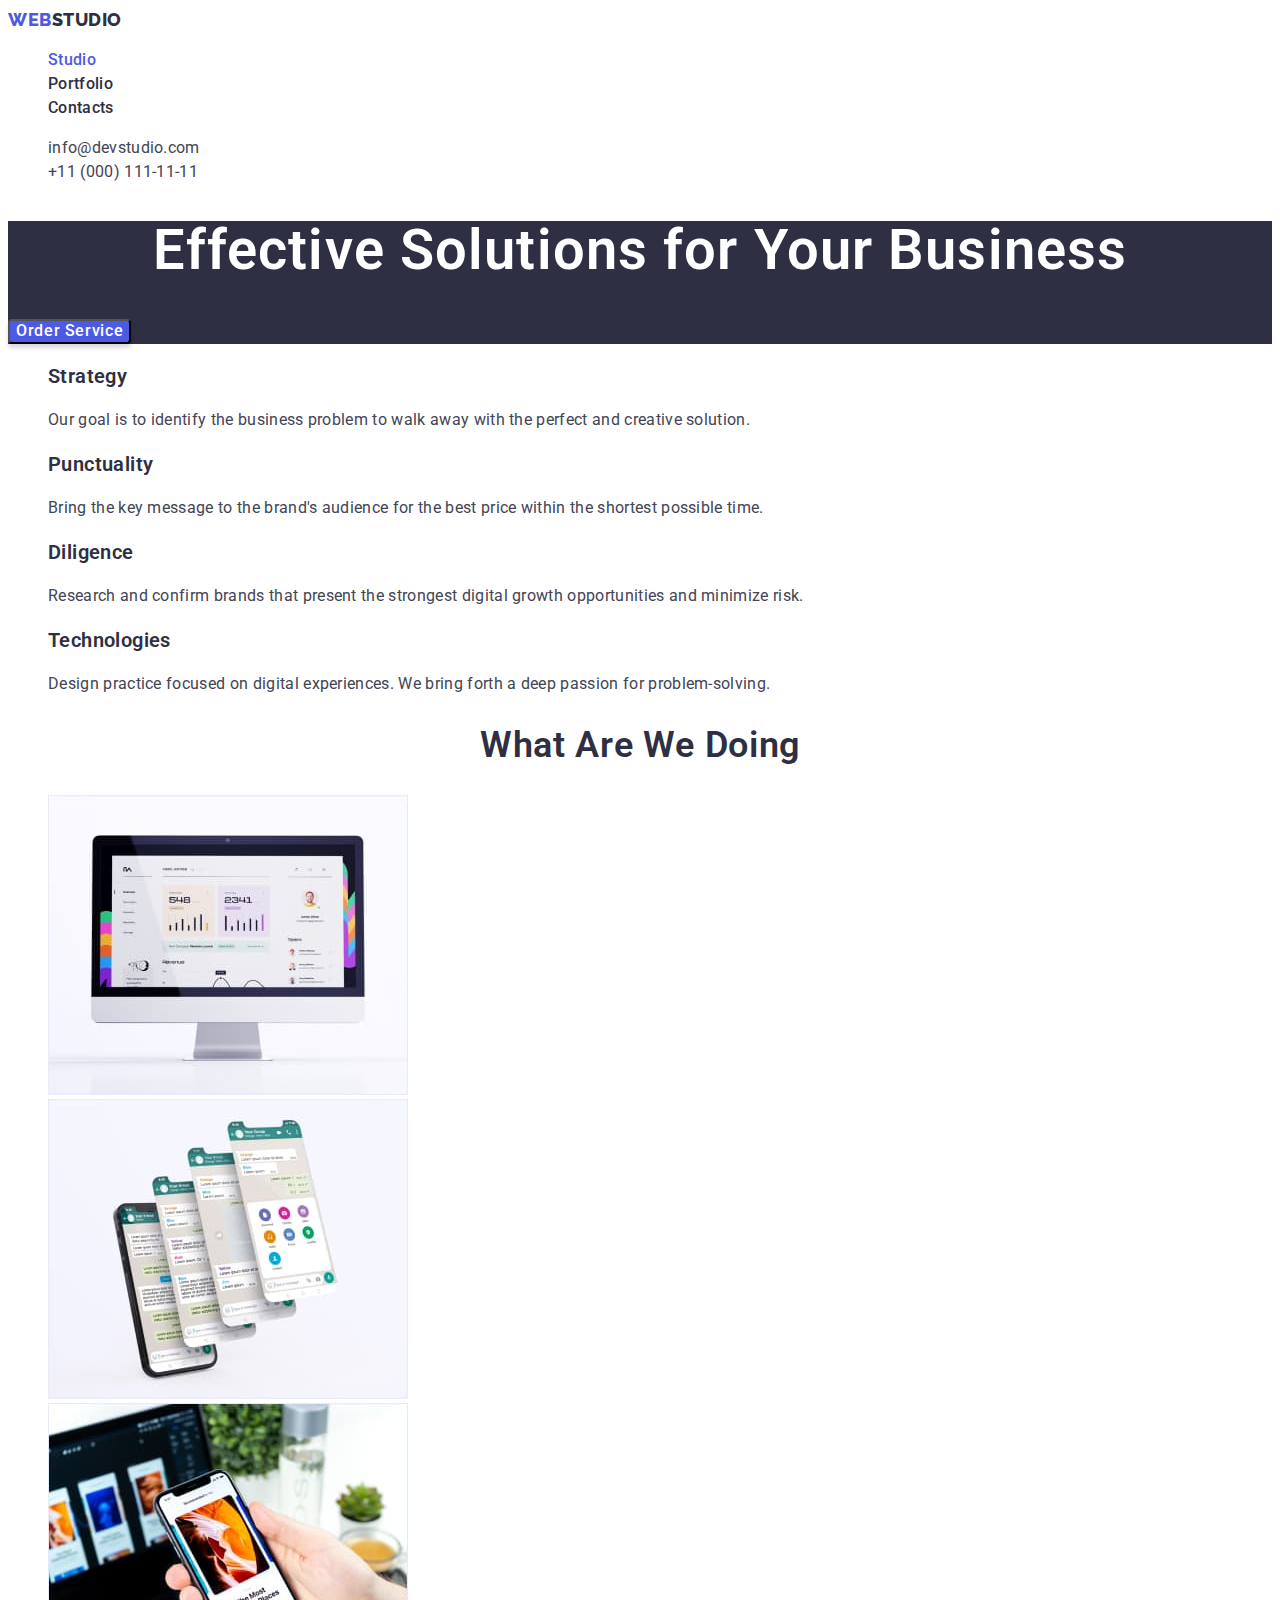
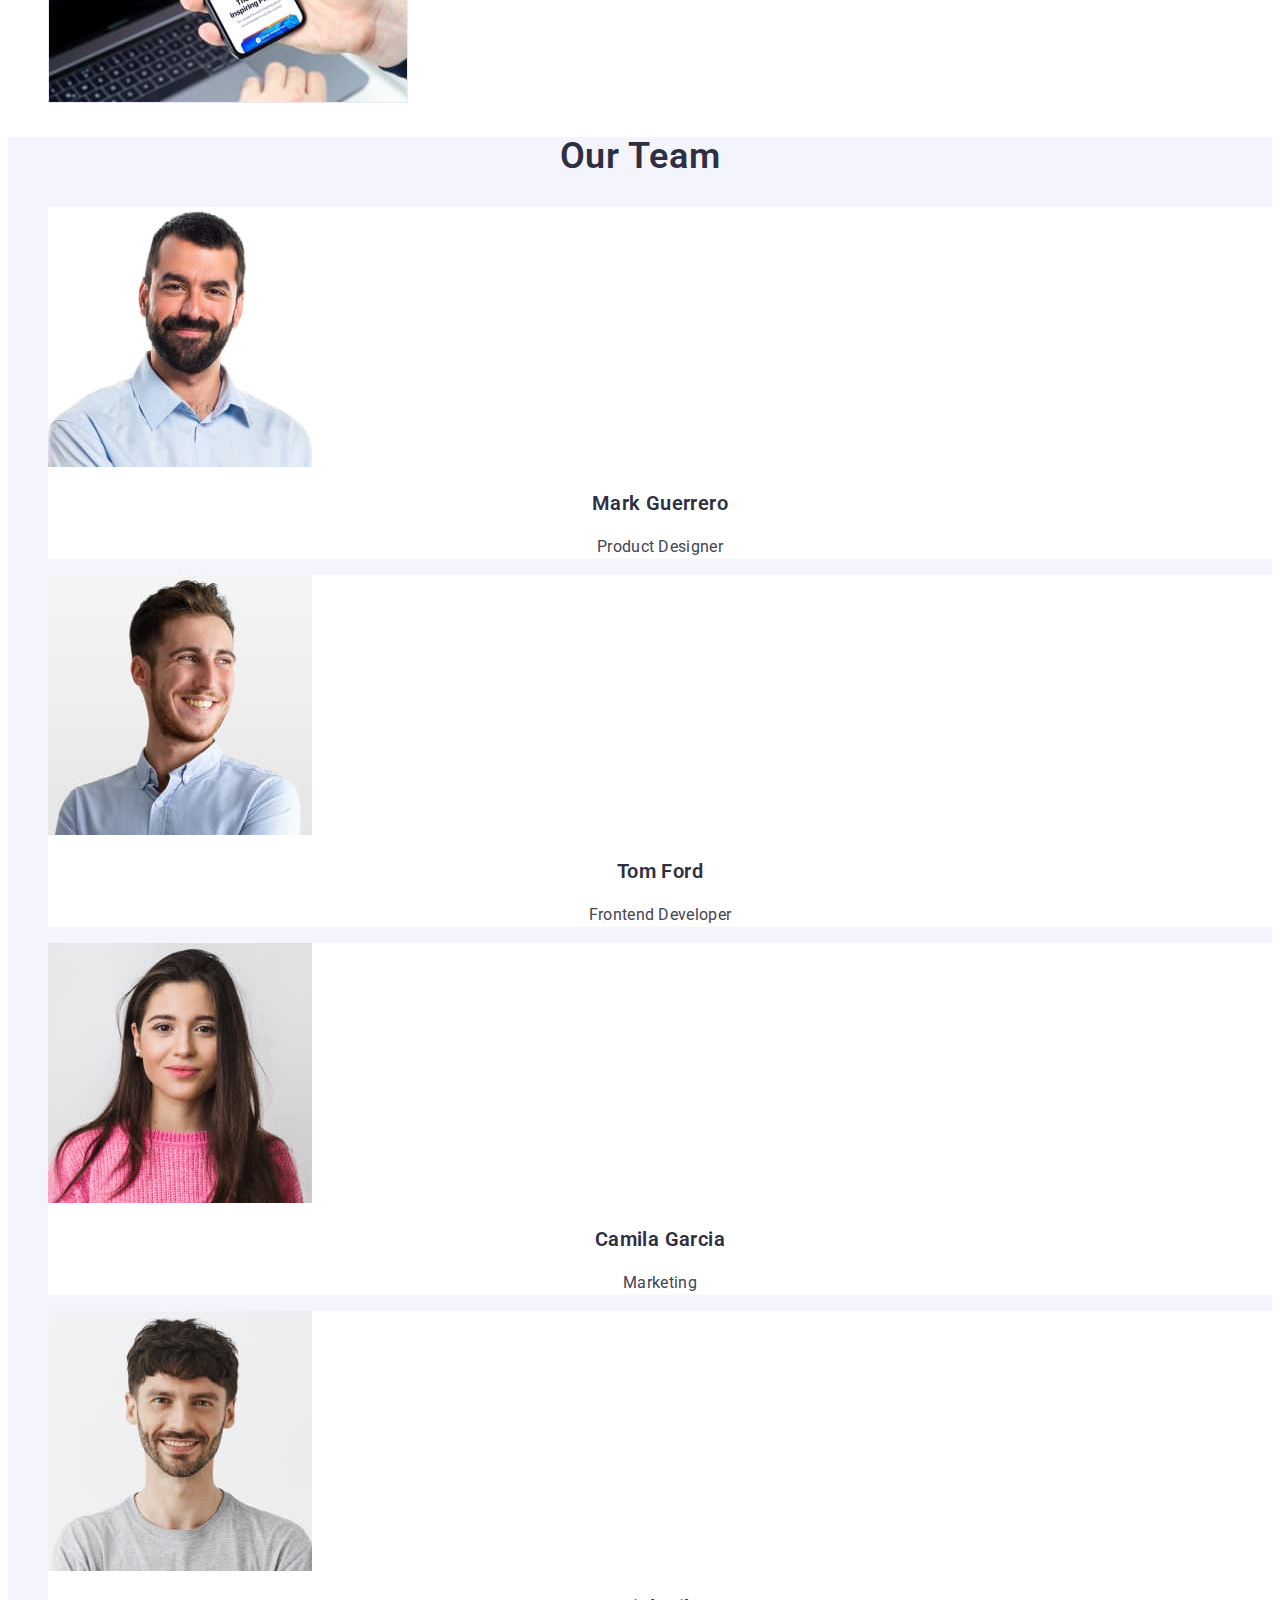
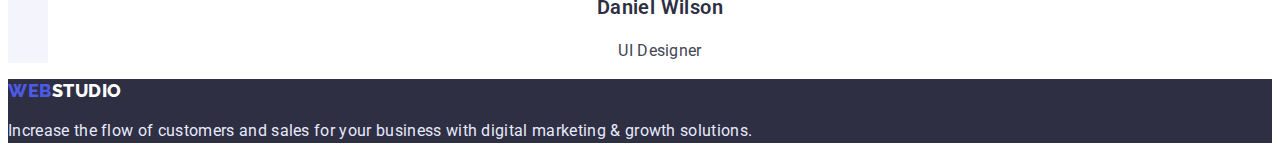
==== index.html @ de4f0e03 "Initial commit" ====
<!DOCTYPE html>
<html lang="en">
  <head>
    <meta charset="UTF-8" />
    <meta http-equiv="X-UA-Compatible" content="IE=edge" />
    <meta name="viewport" content="width=device-width, initial-scale=1.0" />
    <title>Web Studio</title>
    <link rel="preconnect" href="https://fonts.googleapis.com" />
    <link rel="preconnect" href="https://fonts.gstatic.com" crossorigin />
    <link
      href="https://fonts.googleapis.com/css2?family=Raleway:wght@800&family=Roboto:wght@400;500;700;900&display=swap"
      rel="stylesheet"
    />
    <link rel="stylesheet" href="./css/styles.css" />
  </head>

  <body>
    <!-- Header -->
    <header class="header">
      <nav class="header-navigation">
        <a class="header-logo link" href="./index.html"
          >web<span class="logo-studio">studio</span>
        </a>
        <ul class="header-list list">
          <li class="header-item">
            <a class="header-link link current" href="./index.html">Studio</a>
          </li>
          <li class="header-item">
            <a class="header-link link" href="./portfolio.html">Portfolio</a>
          </li>
          <li class="header-item">
            <a class="header-link link" href="">Contacts</a>
          </li>
        </ul>
      </nav>
      <address>
        <ul class="header-contacts-list list">
          <li class="header-contacts-item">
            <a
              class="header-contacts-link link"
              href="mailto:info@devstudio.com"
              >info@devstudio.com</a
            >
          </li>
          <li class="header-contacts-item">
            <a class="header-contacts-link link" href="tel:+11(000)111-11-11"
              >+11 (000) 111-11-11</a
            >
          </li>
        </ul>
      </address>
    </header>
    <!-- Main -->
    <main>
      <!-- Hero -->
      <section class="hero">
        <h1 class="hero-title">Effective Solutions for Your Business</h1>
        <button type="button" class="hero-btn">Order Service</button>
      </section>
      <!-- Section About -->
      <section class="about">
        <h2 class="about-title visually-hidden">About us</h2>
        <ul class="about-list list">
          <li class="about-item">
            <h3 class="about-item-title">Strategy</h3>
            <p class="about-text">
              Our goal is to identify the business problem to walk away with the
              perfect and creative solution.
            </p>
          </li>
          <li class="about-item">
            <h3 class="about-item-title">Punctuality</h3>
            <p class="about-text">
              Bring the key message to the brand's audience for the best price
              within the shortest possible time.
            </p>
          </li>
          <li class="about-item">
            <h3 class="about-item-title">Diligence</h3>
            <p class="about-text">
              Research and confirm brands that present the strongest digital
              growth opportunities and minimize risk.
            </p>
          </li>
          <li class="about-item">
            <h3 class="about-item-title">Technologies</h3>
            <p class="about-text">
              Design practice focused on digital experiences. We bring forth a
              deep passion for problem-solving.
            </p>
          </li>
        </ul>
      </section>
      <!-- Section Example -->
      <section class="example">
        <h2 class="example-title">What are we doing</h2>
        <ul class="example-list list">
          <li class="example-item">
            <img src="./images/rectangle71.jpg" alt="example" width="360" />
          </li>
          <li class="example-item">
            <img src="./images/rectangle72.jpg" alt="example" width="360" />
          </li>
          <li class="example-item">
            <img src="./images/rectangle73.jpg" alt="example" width="360" />
          </li>
        </ul>
      </section>
      <!-- Section Team -->
      <section class="team">
        <h2 class="team-title">Our Team</h2>
        <ul class="team-list list">
          <li class="team-item">
            <img src="./images/mark.jpg" alt="Mark Guerrero" width="264" />
            <h3 class="team-item-title">Mark Guerrero</h3>
            <p class="team-text">Product Designer</p>
          </li>
          <li class="team-item">
            <img src="./images/tom.jpg" alt="Tom Ford" width="264" />
            <h3 class="team-item-title">Tom Ford</h3>
            <p class="team-text">Frontend Developer</p>
          </li>
          <li class="team-item">
            <img src="./images/camila.jpg" alt="Camila Garcia" width="264" />
            <h3 class="team-item-title">Camila Garcia</h3>
            <p class="team-text">Marketing</p>
          </li>
          <li class="team-item">
            <img src="./images/daniel.jpg" alt="Daniel Wilson" width="264" />
            <h3 class="team-item-title">Daniel Wilson</h3>
            <p class="team-text">UI Designer</p>
          </li>
        </ul>
      </section>
    </main>
    <!-- Footer -->
    <footer class="footer">
      <a class="footer-logo link" href="./index.html">
        web<span class="footer-logo-studio">studio</span></a
      >
      <p class="footer-text">
        Increase the flow of customers and sales for your business with digital
        marketing & growth solutions.
      </p>
    </footer>
  </body>
</html>
---- css/styles.css ----
:root {
  --background-white-color: #ffffff;
  --body-text-color: #434455;
  --primary-color: #4d5ae5;
  --dark-color: #2e2f42;
  --accent-color: #e7e9fc;
  --light-background-color: #f4f4fd;
  --text-white-color: #ffffff;
  --button-avtive-color: #404bbf;
}

body {
  font-family: "Roboto", sans-serif;
  background-color: var(--background-white-color);
  color: var(--body-text-color);
}

.list {
  list-style: none;
}

.link {
  text-decoration: none;
}

.visually-hidden {
  position: absolute;
  width: 1px;
  height: 1px;
  margin: -1px;
  border: 0;
  padding: 0;
  white-space: nowrap;
  clip-path: inset(100%);
  clip: rect(0 0 0 0);
  overflow: hidden;
}

/*----- Header ----- */

.header {
}
.header-navigation {
}
.header-logo {
  font-family: "Raleway", sans-serif;
  font-weight: 800;
  font-size: 18px;
  line-height: 1.33;
  align-items: center;
  letter-spacing: 0.03em;
  text-transform: uppercase;
  color: var(--primary-color);
}
.logo-studio {
  color: var(--dark-color);
}
.header-list {
}
.header-item {
}
.header-link {
  font-weight: 500;
  font-size: 16px;
  line-height: 1.5;
  letter-spacing: 0.02em;
  color: var(--dark-color);
}
.header-link:hover,
.header-link:focus {
  color: var(--body-text-color);
}
.header-link.current {
  color: var(--primary-color);
}
.header-contacts-list {
}
.header-contacts-item {
}
.header-contacts-link {
  font-style: normal;
  font-size: 16px;
  line-height: 1.5;
  letter-spacing: 0.02em;
  color: var(--body-text-color);
}
.header-contacts-link:hover,
.header-contacts-link:focus {
  color: var(--primary-color);
}

/*-------------- Hero ------------- */
.hero {
  background-color: var(--dark-color);
}
.hero-title {
  font-weight: 600;
  font-size: 56px;
  line-height: 1.07;
  text-align: center;
  letter-spacing: 0.02em;
  color: var(--text-white-color);
}

.hero-btn {
  font-family: inherit;
  font-weight: 500;
  font-size: 16px;
  line-height: 1.18;
  letter-spacing: 0.04em;
  color: var(--text-white-color);
  background: var(--primary-color);
  box-shadow: 0px 4px 4px rgba(0, 0, 0, 0.15);
  border-radius: 4px;
  cursor: pointer;
}
.hero-btn:hover,
.hero-btn:focus {
  background: var(--primary-color);
}
.hero-btn:active {
  background: var(--button-avtive-color);
}
/*------------ Section About-----------*/
.about {
}
.about-title {
}
.about-list {
}
.about-item {
}
.about-item-title {
  font-weight: 600;
  font-size: 20px;
  line-height: 1.2;
  letter-spacing: 0.02em;
  color: var(--dark-color);
}
.about-text {
  font-size: 16px;
  line-height: 1.5;
  letter-spacing: 0.02em;
  color: var(--body-text-color);
}

/*----------- Section Example ---------*/
.example {
}
.example-title {
  font-weight: 600;
  font-size: 36px;
  line-height: 1.11;
  text-align: center;
  letter-spacing: 0.02em;
  text-transform: capitalize;
  color: var(--dark-color);
}
.example-list {
}
.example-item {
}
/*------------- Section Team -----------*/
.team {
  background: var(--light-background-color);
}
.team-title {
  font-weight: 600;
  font-size: 36px;
  line-height: 1.11;
  text-align: center;
  letter-spacing: 0.02em;
  text-transform: capitalize;
  color: var(--dark-color);
}
.team-list {
}
.team-item {
  background: var(--background-white-color);
}
.team-item-title {
  font-weight: 600;
  font-size: 20px;
  line-height: 1.2;
  text-align: center;
  letter-spacing: 0.02em;
  color: var(--dark-color);
}
.team-text {
  font-size: 16px;
  line-height: 1.5;
  text-align: center;
  letter-spacing: 0.02em;
  color: var(--body-text-color);
}

/*---------------- Footer ----------------*/
.footer {
  background: var(--dark-color);
}
.footer-logo {
  font-family: "Raleway";
  font-style: normal;
  font-weight: 800;
  font-size: 18px;
  line-height: 1.33;
  align-items: center;
  letter-spacing: 0.03em;
  text-transform: uppercase;
  color: var(--primary-color);
}
.footer-logo-studio {
  color: var(--background-white-color);
}
.footer-text {
  font-size: 16px;
  line-height: 1.5;
  letter-spacing: 0.02em;
  color: var(--accent-color);
}

/*------------ Portfolio -----------------*/
.portfolio {
}
.portfolio-title {
}
.portfolio-btn-list {
}
.portfolio-btn-item {
}
.portfolio-btn {
  font-family: inherit;
  font-weight: 600;
  font-size: 16px;
  line-height: 1.5;
  align-items: center;
  text-align: center;
  letter-spacing: 0.04em;
  color: var(--primary-color);
  background: var(--light-background-color);
  cursor: pointer;
}
.portfolio-btn:active,
.portfolio-btn:hover,
.portfolio-btn:focus {
  background: var(--primary-color);
  color: var(--text-white-color);
}
.portfolio-example-list {
}
.portfolio-example-item {
}
.portfolio-example-title {
  font-weight: 600;
  font-size: 20px;
  line-height: 1.2;
  letter-spacing: 0.02em;
  color: var(--dark-color);
}
.portfolio-category {
  font-size: 16px;
  line-height: 1.5;
  letter-spacing: 0.02em;
  color: var(--body-text-color);
}
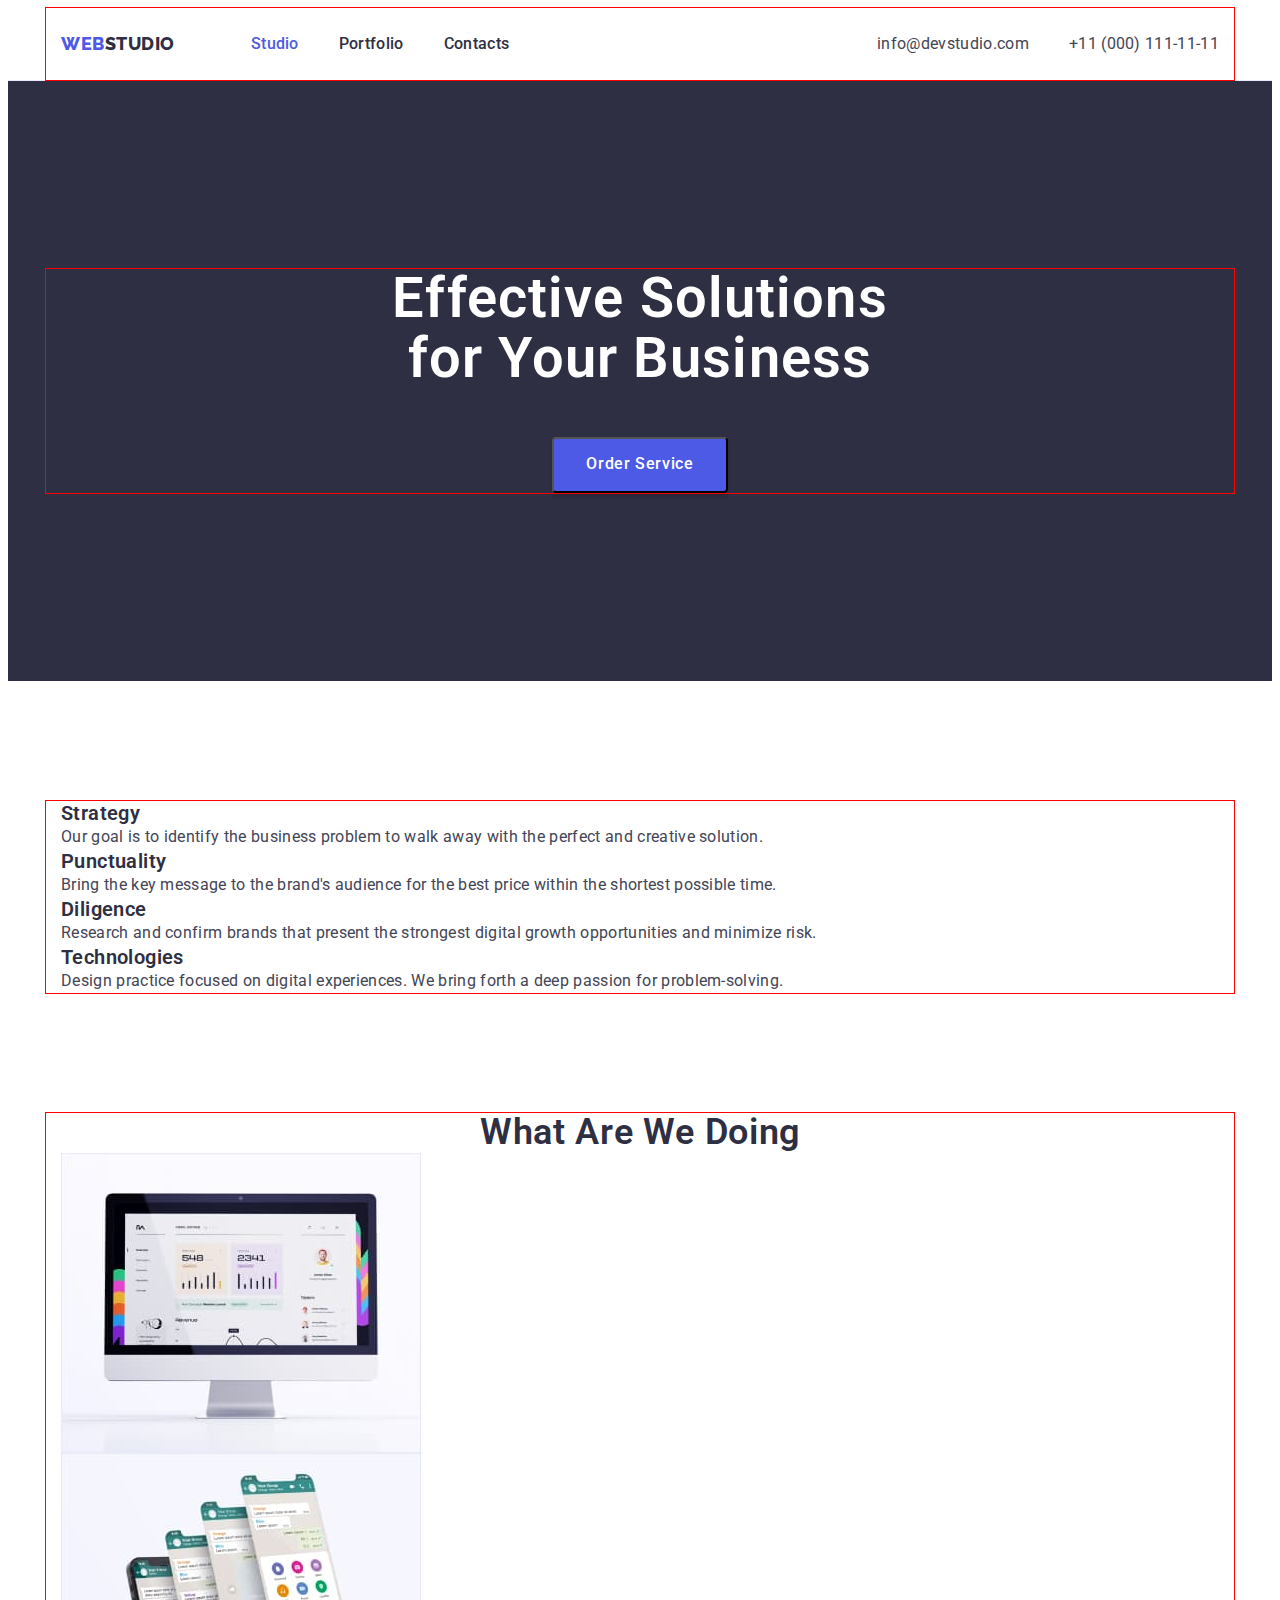
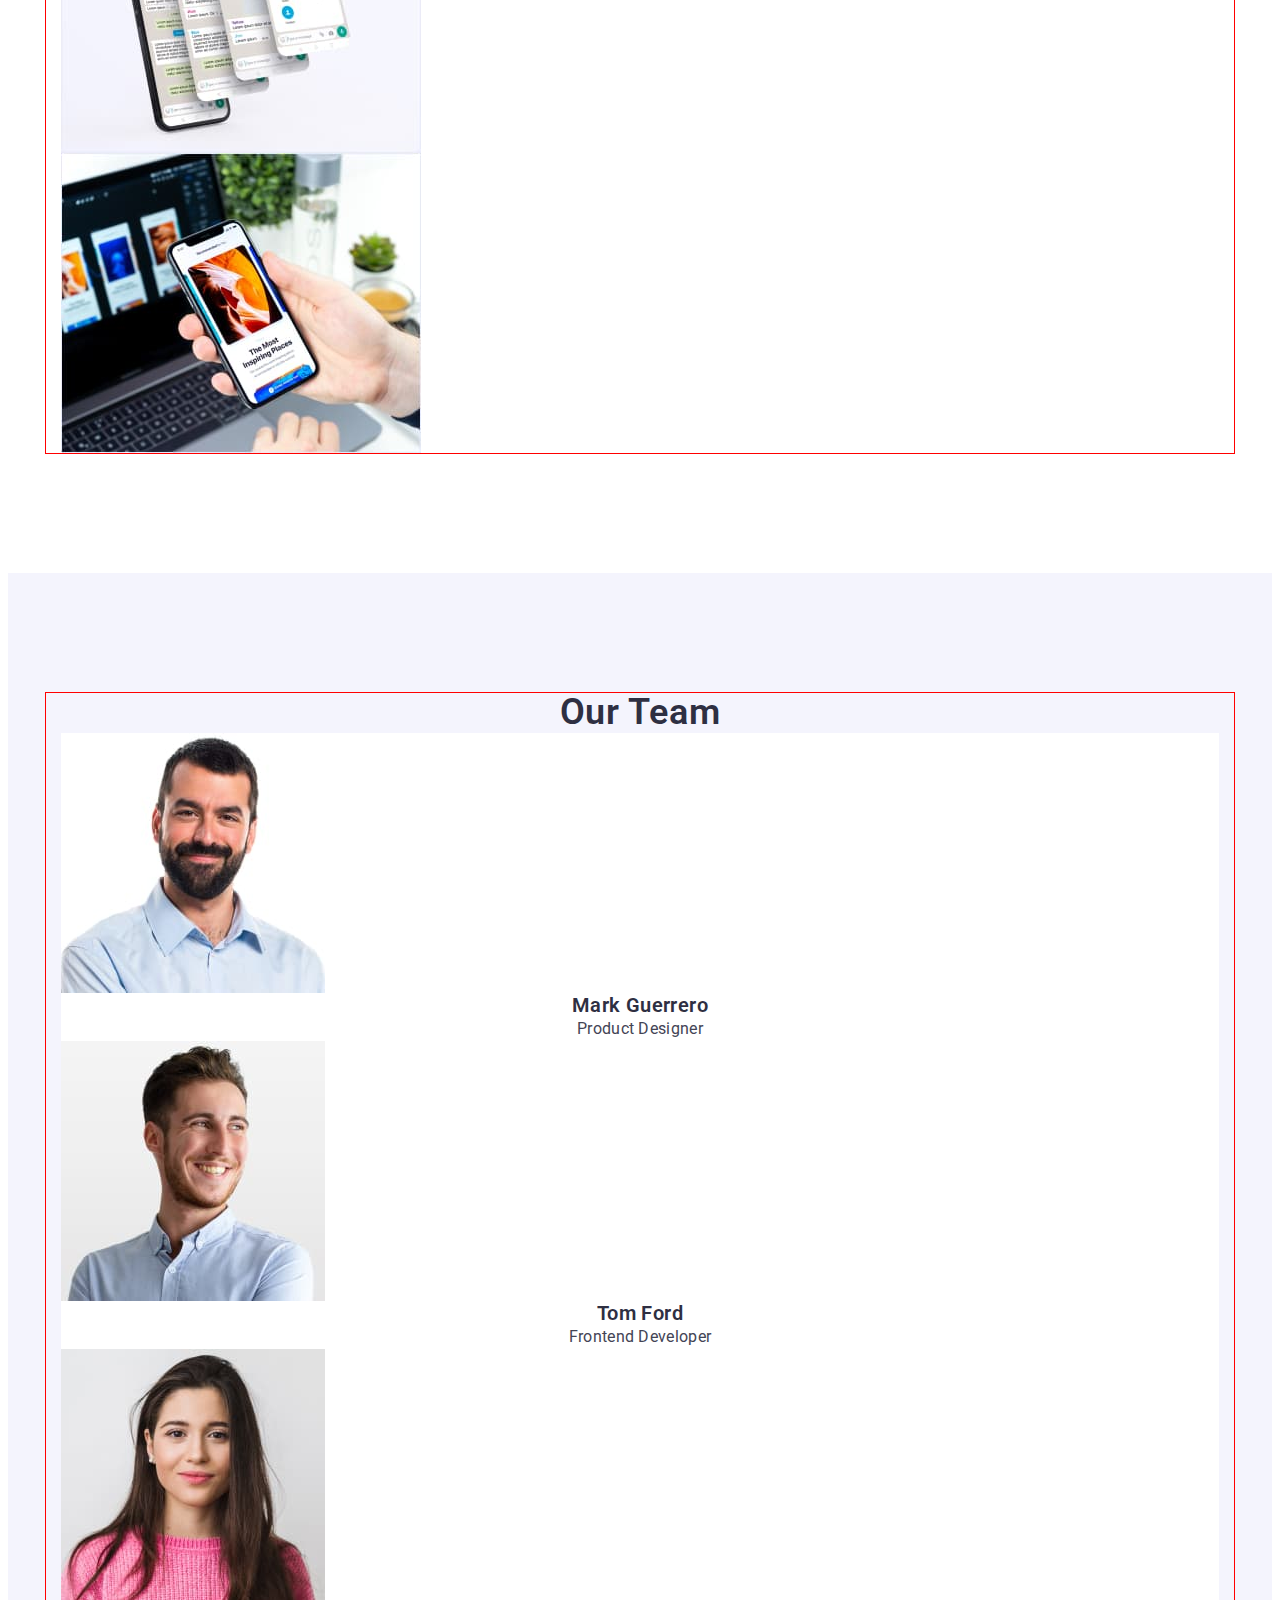
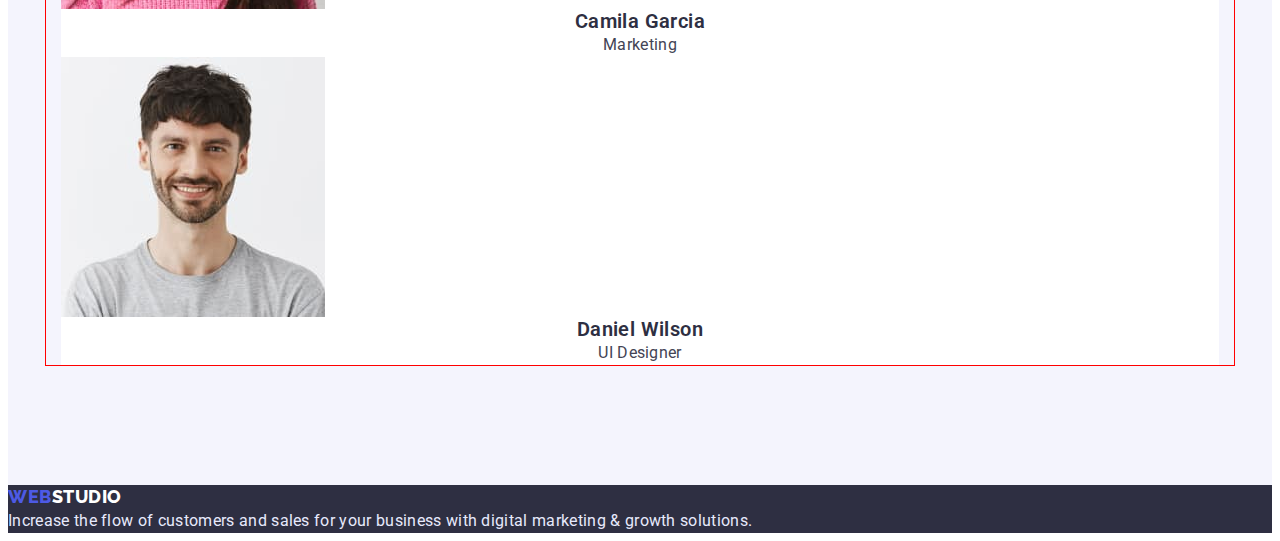
==== commit 69cbcc33: "add container" ====
--- a/index.html
+++ b/index.html
@@ -11,126 +11,146 @@
       href="https://fonts.googleapis.com/css2?family=Raleway:wght@800&family=Roboto:wght@400;500;700;900&display=swap"
       rel="stylesheet"
     />
+    <link
+      rel="stylesheet"
+      href="https://cdnjs.cloudflare.com/ajax/libs/modern-normalize/1.1.0/modern-normalize.min.css"
+      integrity="sha512-wpPYUAdjBVSE4KJnH1VR1HeZfpl1ub8YT/NKx4PuQ5NmX2tKuGu6U/JRp5y+Y8XG2tV+wKQpNHVUX03MfMFn9Q=="
+      crossorigin="anonymous"
+      referrerpolicy="no-referrer"
+    />
     <link rel="stylesheet" href="./css/styles.css" />
   </head>
 
   <body>
     <!-- Header -->
     <header class="header">
-      <nav class="header-navigation">
-        <a class="header-logo link" href="./index.html"
-          >web<span class="logo-studio">studio</span>
-        </a>
-        <ul class="header-list list">
-          <li class="header-item">
-            <a class="header-link link current" href="./index.html">Studio</a>
-          </li>
-          <li class="header-item">
-            <a class="header-link link" href="./portfolio.html">Portfolio</a>
-          </li>
-          <li class="header-item">
-            <a class="header-link link" href="">Contacts</a>
-          </li>
-        </ul>
-      </nav>
-      <address>
-        <ul class="header-contacts-list list">
-          <li class="header-contacts-item">
-            <a
-              class="header-contacts-link link"
-              href="mailto:info@devstudio.com"
-              >info@devstudio.com</a
-            >
-          </li>
-          <li class="header-contacts-item">
-            <a class="header-contacts-link link" href="tel:+11(000)111-11-11"
-              >+11 (000) 111-11-11</a
-            >
-          </li>
-        </ul>
-      </address>
+      <div class="container">
+        <nav class="header-navigation">
+          <a class="header-logo link" href="./index.html"
+            >web<span class="logo-studio">studio</span>
+          </a>
+          <ul class="header-list list">
+            <li class="header-item">
+              <a class="header-link link current" href="./index.html">Studio</a>
+            </li>
+            <li class="header-item">
+              <a class="header-link link" href="./portfolio.html">Portfolio</a>
+            </li>
+            <li class="header-item">
+              <a class="header-link link" href="">Contacts</a>
+            </li>
+          </ul>
+        </nav>
+        <address>
+          <ul class="header-contacts-list list">
+            <li class="header-contacts-item">
+              <a
+                class="header-contacts-link link"
+                href="mailto:info@devstudio.com"
+                >info@devstudio.com</a
+              >
+            </li>
+            <li class="header-contacts-item">
+              <a class="header-contacts-link link" href="tel:+11(000)111-11-11"
+                >+11 (000) 111-11-11</a
+              >
+            </li>
+          </ul>
+        </address>
+      </div>
     </header>
     <!-- Main -->
     <main>
       <!-- Hero -->
       <section class="hero">
-        <h1 class="hero-title">Effective Solutions for Your Business</h1>
-        <button type="button" class="hero-btn">Order Service</button>
+        <div class="container">
+          <h1 class="hero-title">
+            Effective Solutions<br />
+            for Your Business
+          </h1>
+          <button type="button" class="hero-btn">Order Service</button>
+        </div>
       </section>
       <!-- Section About -->
       <section class="about">
-        <h2 class="about-title visually-hidden">About us</h2>
-        <ul class="about-list list">
-          <li class="about-item">
-            <h3 class="about-item-title">Strategy</h3>
-            <p class="about-text">
-              Our goal is to identify the business problem to walk away with the
-              perfect and creative solution.
-            </p>
-          </li>
-          <li class="about-item">
-            <h3 class="about-item-title">Punctuality</h3>
-            <p class="about-text">
-              Bring the key message to the brand's audience for the best price
-              within the shortest possible time.
-            </p>
-          </li>
-          <li class="about-item">
-            <h3 class="about-item-title">Diligence</h3>
-            <p class="about-text">
-              Research and confirm brands that present the strongest digital
-              growth opportunities and minimize risk.
-            </p>
-          </li>
-          <li class="about-item">
-            <h3 class="about-item-title">Technologies</h3>
-            <p class="about-text">
-              Design practice focused on digital experiences. We bring forth a
-              deep passion for problem-solving.
-            </p>
-          </li>
-        </ul>
+        <div class="container">
+          <h2 class="about-title visually-hidden">About us</h2>
+          <ul class="about-list list">
+            <li class="about-item">
+              <h3 class="about-item-title">Strategy</h3>
+              <p class="about-text">
+                Our goal is to identify the business problem to walk away with
+                the perfect and creative solution.
+              </p>
+            </li>
+            <li class="about-item">
+              <h3 class="about-item-title">Punctuality</h3>
+              <p class="about-text">
+                Bring the key message to the brand's audience for the best price
+                within the shortest possible time.
+              </p>
+            </li>
+            <li class="about-item">
+              <h3 class="about-item-title">Diligence</h3>
+              <p class="about-text">
+                Research and confirm brands that present the strongest digital
+                growth opportunities and minimize risk.
+              </p>
+            </li>
+            <li class="about-item">
+              <h3 class="about-item-title">Technologies</h3>
+              <p class="about-text">
+                Design practice focused on digital experiences. We bring forth a
+                deep passion for problem-solving.
+              </p>
+            </li>
+          </ul>
+        </div>
       </section>
       <!-- Section Example -->
-      <section class="example">
-        <h2 class="example-title">What are we doing</h2>
-        <ul class="example-list list">
-          <li class="example-item">
-            <img src="./images/rectangle71.jpg" alt="example" width="360" />
-          </li>
-          <li class="example-item">
-            <img src="./images/rectangle72.jpg" alt="example" width="360" />
-          </li>
-          <li class="example-item">
-            <img src="./images/rectangle73.jpg" alt="example" width="360" />
-          </li>
-        </ul>
+      <section class="example section">
+        <div class="container">
+          <h2 class="example-title">What are we doing</h2>
+          <ul class="example-list list">
+            <li class="example-item">
+              <img src="./images/rectangle71.jpg" alt="example" width="360" />
+            </li>
+            <li class="example-item">
+              <img src="./images/rectangle72.jpg" alt="example" width="360" />
+            </li>
+            <li class="example-item">
+              <img src="./images/rectangle73.jpg" alt="example" width="360" />
+            </li>
+          </ul>
+        </div>
       </section>
       <!-- Section Team -->
-      <section class="team">
-        <h2 class="team-title">Our Team</h2>
-        <ul class="team-list list">
-          <li class="team-item">
-            <img src="./images/mark.jpg" alt="Mark Guerrero" width="264" />
-            <h3 class="team-item-title">Mark Guerrero</h3>
-            <p class="team-text">Product Designer</p>
-          </li>
-          <li class="team-item">
-            <img src="./images/tom.jpg" alt="Tom Ford" width="264" />
-            <h3 class="team-item-title">Tom Ford</h3>
-            <p class="team-text">Frontend Developer</p>
-          </li>
-          <li class="team-item">
-            <img src="./images/camila.jpg" alt="Camila Garcia" width="264" />
-            <h3 class="team-item-title">Camila Garcia</h3>
-            <p class="team-text">Marketing</p>
-          </li>
-          <li class="team-item">
-            <img src="./images/daniel.jpg" alt="Daniel Wilson" width="264" />
-            <h3 class="team-item-title">Daniel Wilson</h3>
-            <p class="team-text">UI Designer</p>
-          </li>
-        </ul>
+      <section class="team section">
+        <div class="container">
+          <h2 class="team-title">Our Team</h2>
+          <ul class="team-list list">
+            <li class="team-item">
+              <img src="./images/mark.jpg" alt="Mark Guerrero" width="264" />
+              <h3 class="team-item-title">Mark Guerrero</h3>
+              <p class="team-text">Product Designer</p>
+            </li>
+            <li class="team-item">
+              <img src="./images/tom.jpg" alt="Tom Ford" width="264" />
+              <h3 class="team-item-title">Tom Ford</h3>
+              <p class="team-text">Frontend Developer</p>
+            </li>
+            <li class="team-item">
+              <img src="./images/camila.jpg" alt="Camila Garcia" width="264" />
+              <h3 class="team-item-title">Camila Garcia</h3>
+              <p class="team-text">Marketing</p>
+            </li>
+            <li class="team-item">
+              <img src="./images/daniel.jpg" alt="Daniel Wilson" width="264" />
+              <h3 class="team-item-title">Daniel Wilson</h3>
+              <p class="team-text">UI Designer</p>
+            </li>
+          </ul>
+        </div>
       </section>
     </main>
     <!-- Footer -->
--- a/css/styles.css
+++ b/css/styles.css
@@ -7,6 +7,25 @@
   --light-background-color: #f4f4fd;
   --text-white-color: #ffffff;
   --button-avtive-color: #404bbf;
+}
+
+p,
+h1,
+h2,
+h3,
+h4,
+h5,
+h6 {
+  margin: 0;
+}
+ul,
+ol {
+  margin: 0;
+  padding-left: 0;
+}
+
+img {
+  display: block;
 }
 
 body {
@@ -36,11 +55,34 @@
   overflow: hidden;
 }
 
+.container {
+  width: 1158px;
+  padding-left: 15px;
+  padding-right: 15px;
+  outline: 1px solid red;
+  margin: 0 auto;
+}
+
+.section {
+  padding-top: 120px;
+  padding-bottom: 120px;
+}
+
 /*----- Header ----- */
 
 .header {
+  border-bottom: 1px solid #e7e9fc;
+}
+.header > .container {
+  display: flex;
+  align-items: center;
+  padding-top: 24px;
+  padding-bottom: 24px;
 }
 .header-navigation {
+  display: flex;
+  align-items: center;
+  margin-right: auto;
 }
 .header-logo {
   font-family: "Raleway", sans-serif;
@@ -51,11 +93,15 @@
   letter-spacing: 0.03em;
   text-transform: uppercase;
   color: var(--primary-color);
+
+  margin-right: 76px;
 }
 .logo-studio {
   color: var(--dark-color);
 }
 .header-list {
+  display: flex;
+  gap: 40px;
 }
 .header-item {
 }
@@ -74,6 +120,9 @@
   color: var(--primary-color);
 }
 .header-contacts-list {
+  display: flex;
+  align-items: center;
+  gap: 40px;
 }
 .header-contacts-item {
 }
@@ -92,6 +141,8 @@
 /*-------------- Hero ------------- */
 .hero {
   background-color: var(--dark-color);
+  padding-top: 188px;
+  padding-bottom: 188px;
 }
 .hero-title {
   font-weight: 600;
@@ -103,6 +154,9 @@
 }
 
 .hero-btn {
+  min-width: 169px;
+  height: 56px;
+
   font-family: inherit;
   font-weight: 500;
   font-size: 16px;
@@ -113,6 +167,11 @@
   box-shadow: 0px 4px 4px rgba(0, 0, 0, 0.15);
   border-radius: 4px;
   cursor: pointer;
+  margin: 0 auto;
+  display: block;
+
+  margin-top: 48px;
+  padding: 16px 32px;
 }
 .hero-btn:hover,
 .hero-btn:focus {
@@ -123,6 +182,7 @@
 }
 /*------------ Section About-----------*/
 .about {
+  padding-top: 120px;
 }
 .about-title {
 }
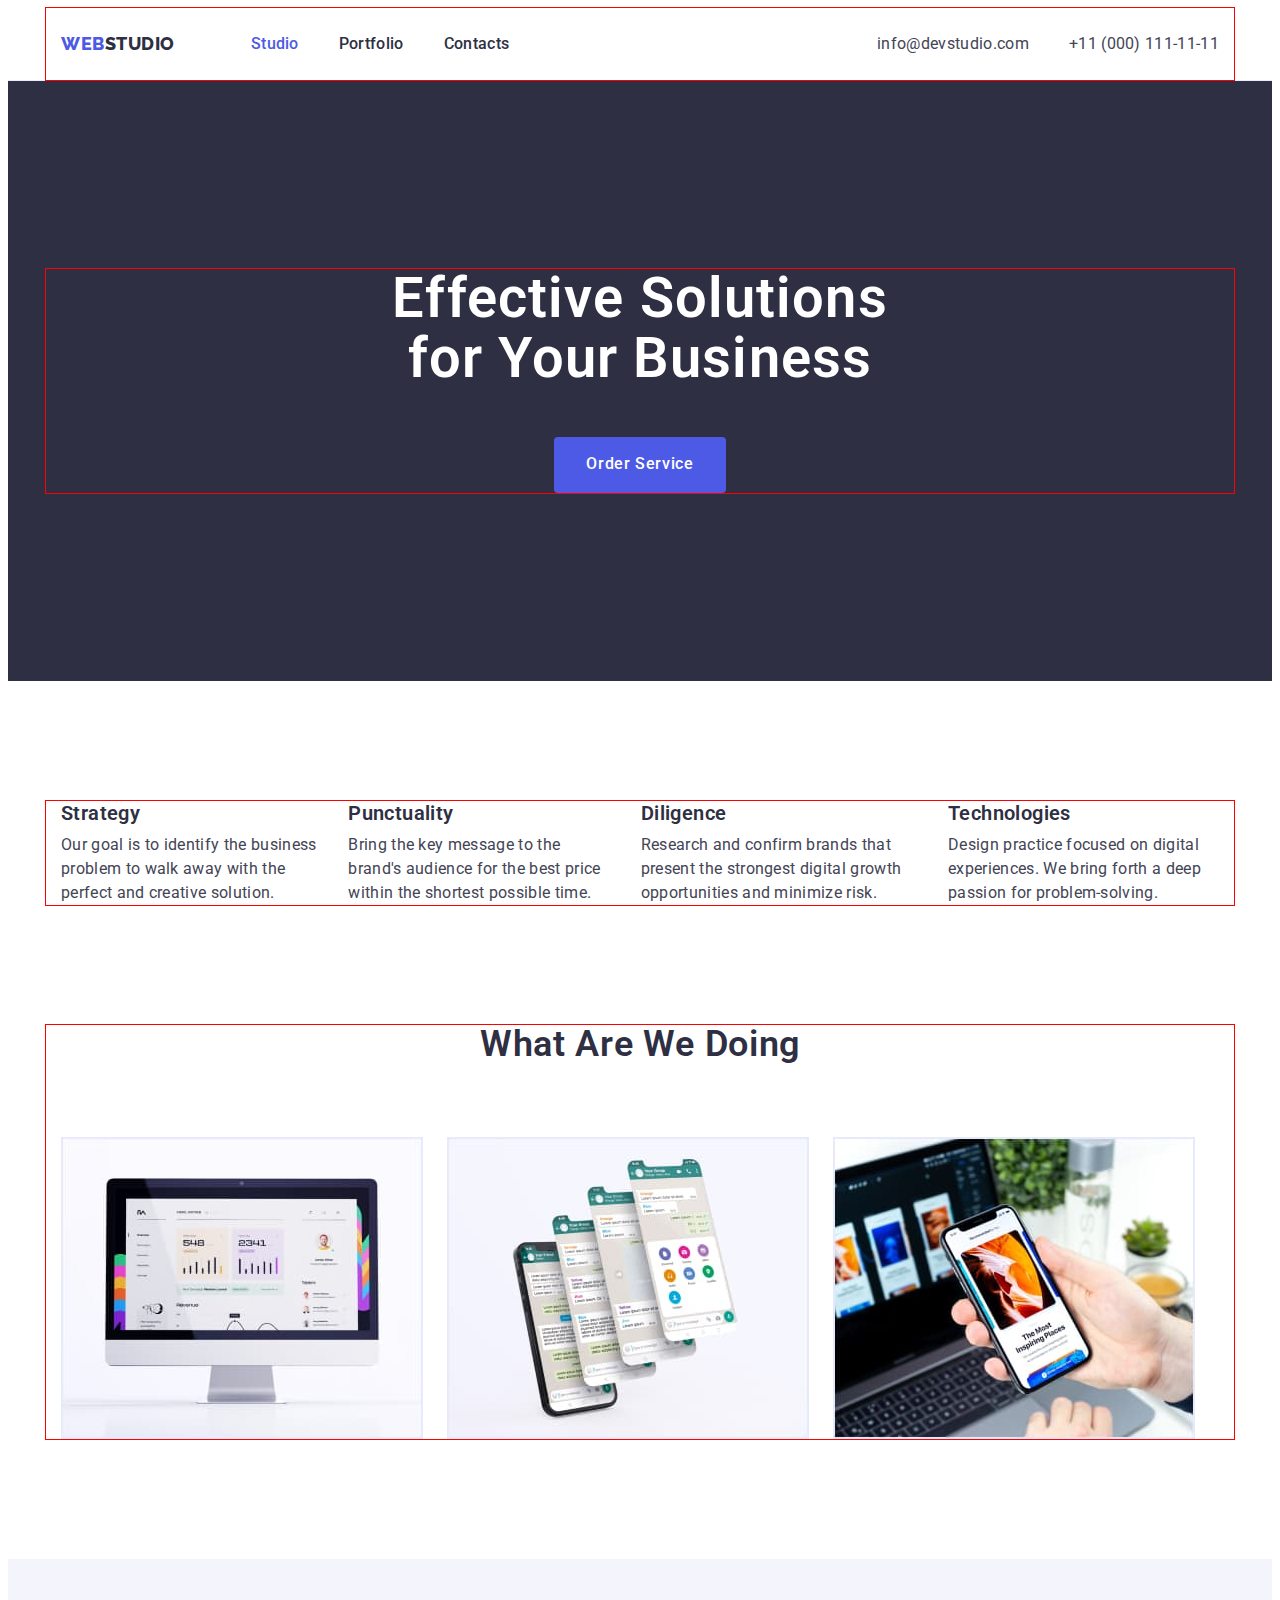
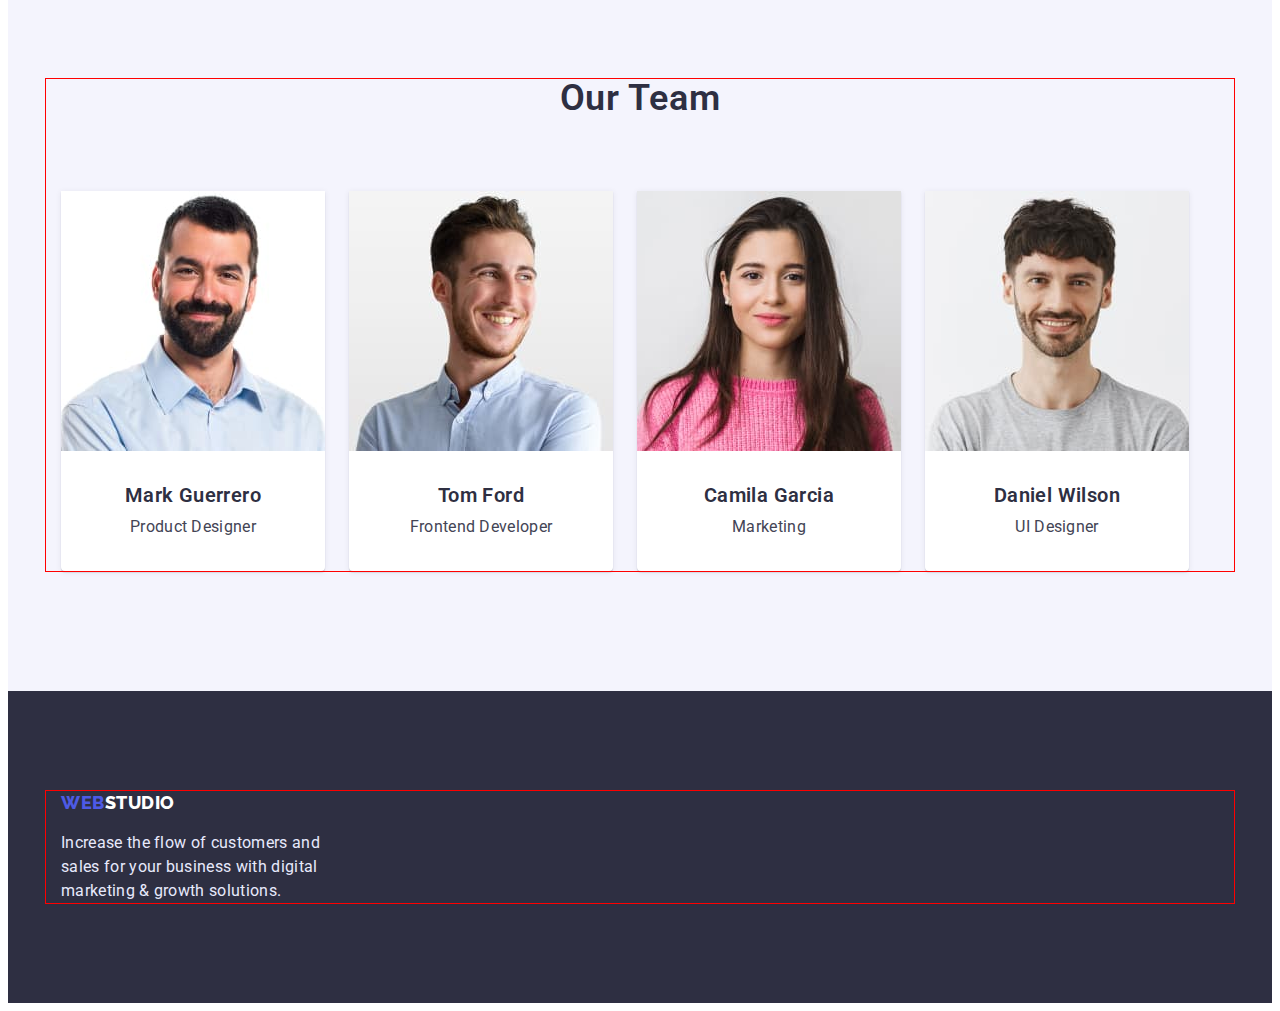
==== commit 1286dc4e: "summary" ====
--- a/index.html
+++ b/index.html
@@ -131,23 +131,31 @@
           <ul class="team-list list">
             <li class="team-item">
               <img src="./images/mark.jpg" alt="Mark Guerrero" width="264" />
-              <h3 class="team-item-title">Mark Guerrero</h3>
-              <p class="team-text">Product Designer</p>
+              <div class="team-item-info">
+                <h3 class="team-item-title">Mark Guerrero</h3>
+                <p class="team-text">Product Designer</p>
+              </div>
             </li>
             <li class="team-item">
               <img src="./images/tom.jpg" alt="Tom Ford" width="264" />
+              <div class="team-item-info">
               <h3 class="team-item-title">Tom Ford</h3>
               <p class="team-text">Frontend Developer</p>
+              </div>
             </li>
             <li class="team-item">
               <img src="./images/camila.jpg" alt="Camila Garcia" width="264" />
+              <div class="team-item-info">
               <h3 class="team-item-title">Camila Garcia</h3>
               <p class="team-text">Marketing</p>
+              </div>
             </li>
             <li class="team-item">
               <img src="./images/daniel.jpg" alt="Daniel Wilson" width="264" />
+              <div class="team-item-info">
               <h3 class="team-item-title">Daniel Wilson</h3>
               <p class="team-text">UI Designer</p>
+              </div>
             </li>
           </ul>
         </div>
@@ -155,13 +163,15 @@
     </main>
     <!-- Footer -->
     <footer class="footer">
-      <a class="footer-logo link" href="./index.html">
-        web<span class="footer-logo-studio">studio</span></a
-      >
-      <p class="footer-text">
-        Increase the flow of customers and sales for your business with digital
-        marketing & growth solutions.
-      </p>
+<div class="container">
+        <a class="footer-logo link" href="./index.html">
+          web<span class="footer-logo-studio">studio</span></a
+        >
+        <p class="footer-text">
+          Increase the flow of customers and sales for your business with digital
+          marketing & growth solutions.
+        </p>
+</div>
     </footer>
   </body>
 </html>
--- a/css/styles.css
+++ b/css/styles.css
@@ -106,6 +106,8 @@
 .header-item {
 }
 .header-link {
+  padding-bottom: 24px;
+  padding-top: 24px;
   font-weight: 500;
   font-size: 16px;
   line-height: 1.5;
@@ -164,8 +166,8 @@
   letter-spacing: 0.04em;
   color: var(--text-white-color);
   background: var(--primary-color);
-  box-shadow: 0px 4px 4px rgba(0, 0, 0, 0.15);
   border-radius: 4px;
+  border: none;
   cursor: pointer;
   margin: 0 auto;
   display: block;
@@ -187,6 +189,8 @@
 .about-title {
 }
 .about-list {
+  display: flex;
+  gap: 24px;
 }
 .about-item {
 }
@@ -196,6 +200,8 @@
   line-height: 1.2;
   letter-spacing: 0.02em;
   color: var(--dark-color);
+
+  margin-bottom: 8px;
 }
 .about-text {
   font-size: 16px;
@@ -215,10 +221,15 @@
   letter-spacing: 0.02em;
   text-transform: capitalize;
   color: var(--dark-color);
+
+  margin-bottom: 72px;
 }
 .example-list {
+  display: flex;
+  gap: 24px;
 }
 .example-item {
+  border: 1px solid #E7E9FC;
 }
 /*------------- Section Team -----------*/
 .team {
@@ -232,11 +243,17 @@
   letter-spacing: 0.02em;
   text-transform: capitalize;
   color: var(--dark-color);
+
+  margin-bottom: 72px;
 }
 .team-list {
+  display: flex;
+  gap: 24px;
 }
 .team-item {
   background: var(--background-white-color);
+  box-shadow: 0px 1px 6px rgba(46, 47, 66, 0.08), 0px 1px 1px rgba(46, 47, 66, 0.16), 0px 2px 1px rgba(46, 47, 66, 0.08);
+border-radius: 0px 0px 4px 4px;
 }
 .team-item-title {
   font-weight: 600;
@@ -245,6 +262,12 @@
   text-align: center;
   letter-spacing: 0.02em;
   color: var(--dark-color);
+
+   margin-bottom: 8px;
+}
+.team-item-info {
+  padding-top: 32px;
+  padding-bottom: 32px;
 }
 .team-text {
   font-size: 16px;
@@ -257,6 +280,8 @@
 /*---------------- Footer ----------------*/
 .footer {
   background: var(--dark-color);
+    padding-top: 100px;
+  padding-bottom: 100px;
 }
 .footer-logo {
   font-family: "Raleway";
@@ -273,6 +298,9 @@
   color: var(--background-white-color);
 }
 .footer-text {
+  width: 264px;
+  margin-top: 16px;
+
   font-size: 16px;
   line-height: 1.5;
   letter-spacing: 0.02em;
@@ -281,10 +309,15 @@
 
 /*------------ Portfolio -----------------*/
 .portfolio {
+    padding-top: 96px;
+  padding-bottom: 120px;
 }
 .portfolio-title {
 }
 .portfolio-btn-list {
+   display: flex;
+  gap: 24px;
+  justify-content: center;
 }
 .portfolio-btn-item {
 }
@@ -299,6 +332,11 @@
   color: var(--primary-color);
   background: var(--light-background-color);
   cursor: pointer;
+
+  border-radius: 4px;
+  border: none;
+  box-shadow: 0px 3px 1px rgba(0, 0, 0, 0.1), 0px 2px 1px rgba(0, 0, 0, 0.08), 0px 2px 2px rgba(0, 0, 0, 0.12);
+  padding: 12px 24px;
 }
 .portfolio-btn:active,
 .portfolio-btn:hover,
@@ -307,8 +345,23 @@
   color: var(--text-white-color);
 }
 .portfolio-example-list {
+      margin-top: 72px;
+      display: flex;
+      flex-wrap: wrap;
+        gap: 24px;
 }
 .portfolio-example-item {
+  border: 0.5px solid #F4F4FD;
+box-shadow: 0px 1px 6px rgba(46, 47, 66, 0.08);
+margin-bottom: 48px;
+}
+.portfolio-example-item:nth-last-child(-n + 3) {
+  margin-bottom: 0;
+}
+.portfolio-example-info {
+ padding-top: 32px;
+ padding-bottom: 32px;
+ padding-left: 16px;
 }
 .portfolio-example-title {
   font-weight: 600;
@@ -318,8 +371,9 @@
   color: var(--dark-color);
 }
 .portfolio-category {
-  font-size: 16px;
-  line-height: 1.5;
-  letter-spacing: 0.02em;
-  color: var(--body-text-color);
-}
+  margin-top: 8px;
+  font-size: 16px;
+  line-height: 1.5;
+  letter-spacing: 0.02em;
+  color: var(--body-text-color);
+}
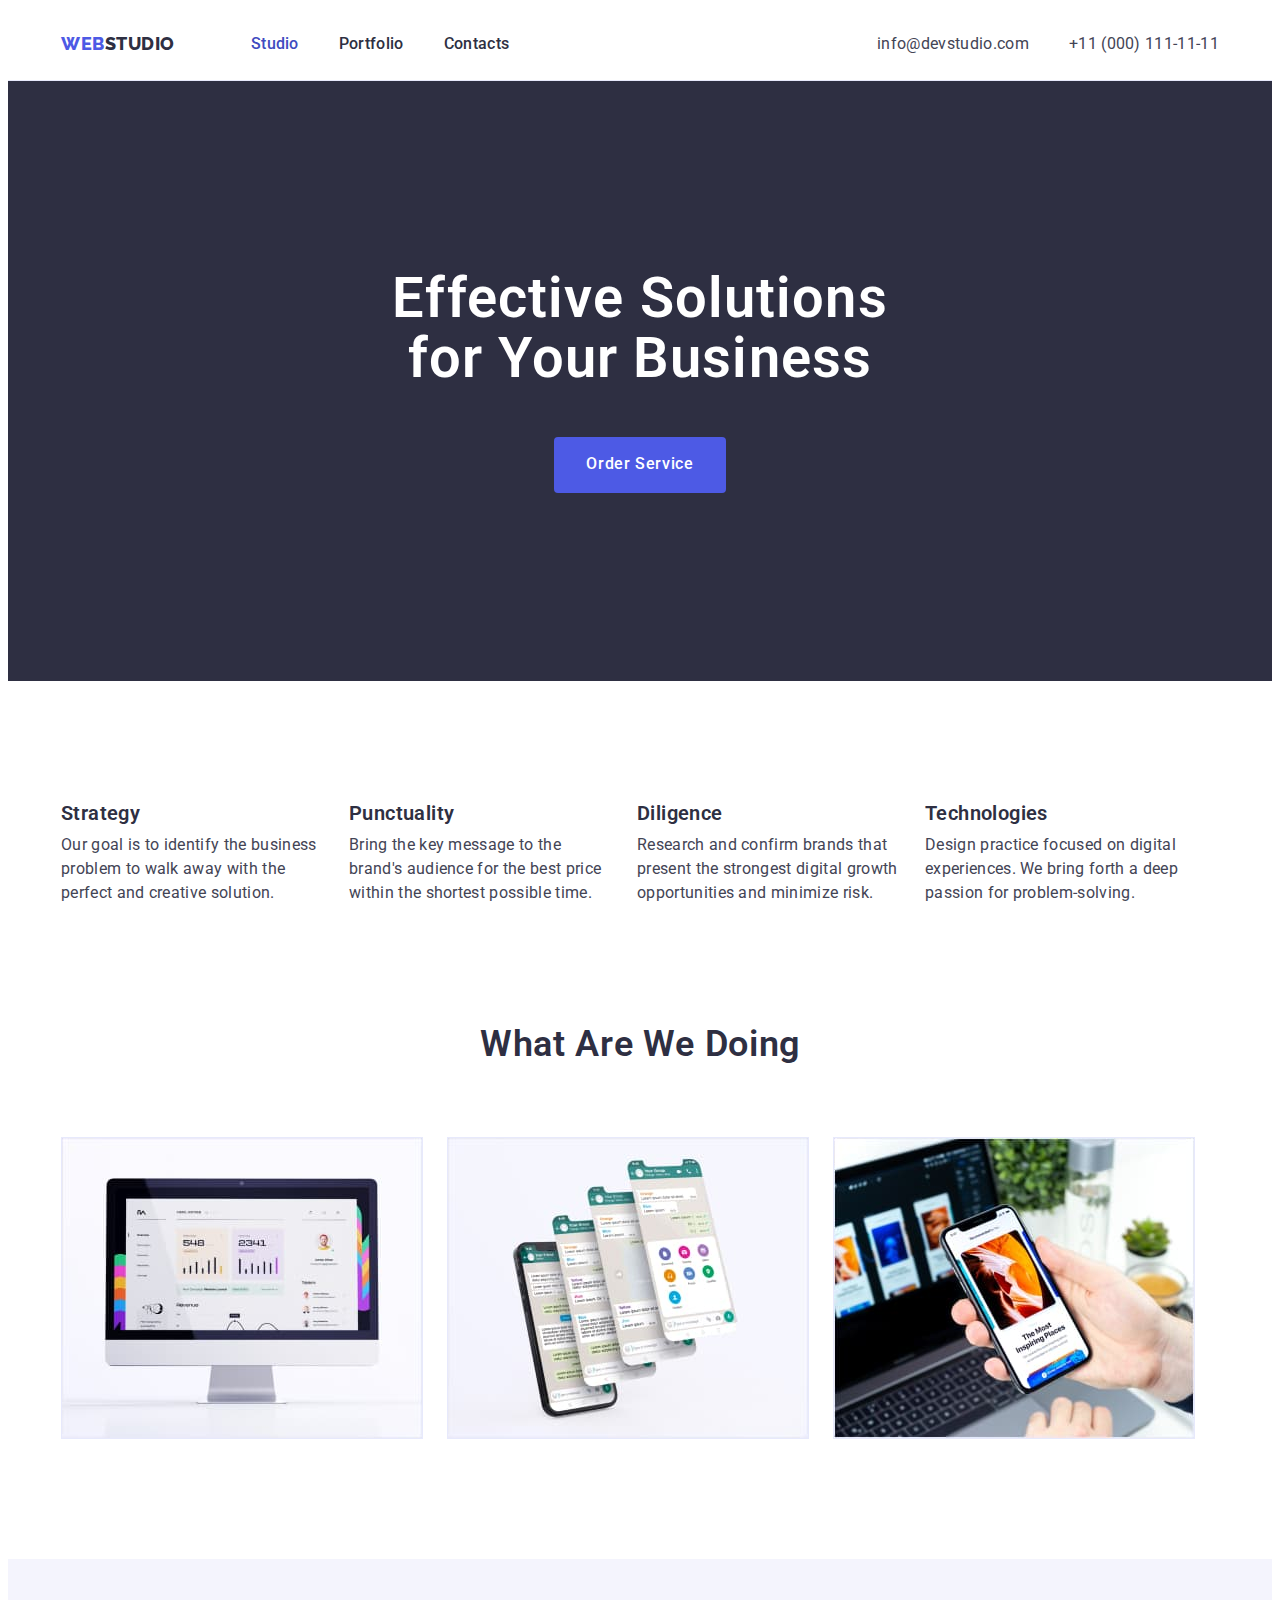
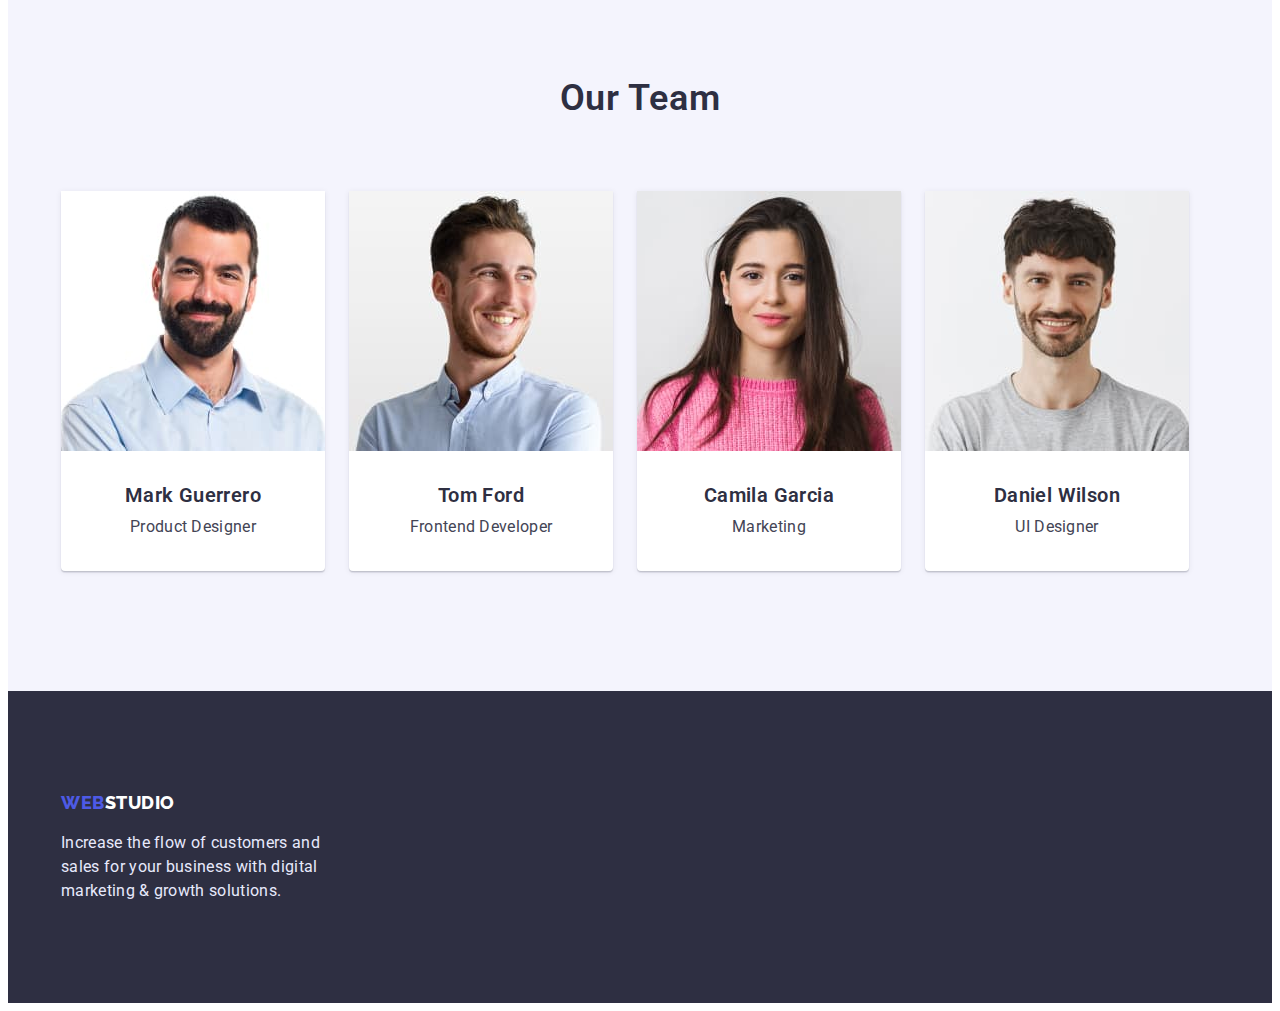
==== commit 8399ebf9: "summary" ====
--- a/index.html
+++ b/index.html
@@ -65,8 +65,7 @@
       <section class="hero">
         <div class="container">
           <h1 class="hero-title">
-            Effective Solutions<br />
-            for Your Business
+            Effective Solutions for Your Business
           </h1>
           <button type="button" class="hero-btn">Order Service</button>
         </div>
--- a/css/styles.css
+++ b/css/styles.css
@@ -26,6 +26,8 @@
 
 img {
   display: block;
+  max-width: 100%;
+  height: auto;
 }
 
 body {
@@ -59,7 +61,6 @@
   width: 1158px;
   padding-left: 15px;
   padding-right: 15px;
-  outline: 1px solid red;
   margin: 0 auto;
 }
 
@@ -76,8 +77,6 @@
 .header > .container {
   display: flex;
   align-items: center;
-  padding-top: 24px;
-  padding-bottom: 24px;
 }
 .header-navigation {
   display: flex;
@@ -106,6 +105,7 @@
 .header-item {
 }
 .header-link {
+  display: block;
   padding-bottom: 24px;
   padding-top: 24px;
   font-weight: 500;
@@ -116,10 +116,10 @@
 }
 .header-link:hover,
 .header-link:focus {
-  color: var(--body-text-color);
+  color: var(--button-avtive-color);
 }
 .header-link.current {
-  color: var(--primary-color);
+  color: var(--button-avtive-color);
 }
 .header-contacts-list {
   display: flex;
@@ -153,6 +153,9 @@
   text-align: center;
   letter-spacing: 0.02em;
   color: var(--text-white-color);
+
+  max-width: 496px;
+   margin: 0 auto;
 }
 
 .hero-btn {
@@ -191,6 +194,7 @@
 .about-list {
   display: flex;
   gap: 24px;
+  flex-basis: calc((100% - 72px) / 4);
 }
 .about-item {
 }
@@ -208,6 +212,8 @@
   line-height: 1.5;
   letter-spacing: 0.02em;
   color: var(--body-text-color);
+
+  max-width: 264px;
 }
 
 /*----------- Section Example ---------*/
@@ -227,9 +233,10 @@
 .example-list {
   display: flex;
   gap: 24px;
+  flex-basis: calc((100% - 48px) / 3);
 }
 .example-item {
-  border: 1px solid #E7E9FC;
+  border: 1px solid #e7e9fc;
 }
 /*------------- Section Team -----------*/
 .team {
@@ -249,11 +256,13 @@
 .team-list {
   display: flex;
   gap: 24px;
+  flex-basis: calc((100% - 72px)) / 4;
 }
 .team-item {
   background: var(--background-white-color);
-  box-shadow: 0px 1px 6px rgba(46, 47, 66, 0.08), 0px 1px 1px rgba(46, 47, 66, 0.16), 0px 2px 1px rgba(46, 47, 66, 0.08);
-border-radius: 0px 0px 4px 4px;
+  box-shadow: 0px 1px 6px rgba(46, 47, 66, 0.08),
+    0px 1px 1px rgba(46, 47, 66, 0.16), 0px 2px 1px rgba(46, 47, 66, 0.08);
+  border-radius: 0px 0px 4px 4px;
 }
 .team-item-title {
   font-weight: 600;
@@ -263,7 +272,7 @@
   letter-spacing: 0.02em;
   color: var(--dark-color);
 
-   margin-bottom: 8px;
+  margin-bottom: 8px;
 }
 .team-item-info {
   padding-top: 32px;
@@ -280,7 +289,7 @@
 /*---------------- Footer ----------------*/
 .footer {
   background: var(--dark-color);
-    padding-top: 100px;
+  padding-top: 100px;
   padding-bottom: 100px;
 }
 .footer-logo {
@@ -309,13 +318,13 @@
 
 /*------------ Portfolio -----------------*/
 .portfolio {
-    padding-top: 96px;
+  padding-top: 96px;
   padding-bottom: 120px;
 }
 .portfolio-title {
 }
 .portfolio-btn-list {
-   display: flex;
+  display: flex;
   gap: 24px;
   justify-content: center;
 }
@@ -334,8 +343,7 @@
   cursor: pointer;
 
   border-radius: 4px;
-  border: none;
-  box-shadow: 0px 3px 1px rgba(0, 0, 0, 0.1), 0px 2px 1px rgba(0, 0, 0, 0.08), 0px 2px 2px rgba(0, 0, 0, 0.12);
+ border: 1px solid #E7E9FC;
   padding: 12px 24px;
 }
 .portfolio-btn:active,
@@ -343,25 +351,27 @@
 .portfolio-btn:focus {
   background: var(--primary-color);
   color: var(--text-white-color);
+   box-shadow: 0px 3px 1px rgba(0, 0, 0, 0.1), 0px 2px 1px rgba(0, 0, 0, 0.08),
+    0px 2px 2px rgba(0, 0, 0, 0.12);
+    border: 1px solid transparent;
 }
 .portfolio-example-list {
-      margin-top: 72px;
-      display: flex;
-      flex-wrap: wrap;
-        gap: 24px;
+  margin-top: 72px;
+  display: flex;
+  flex-wrap: wrap;
+  row-gap: 48px;
+  column-gap: 24px;
+  flex-basis: calc((100% - 48px) / 3);
 }
 .portfolio-example-item {
-  border: 0.5px solid #F4F4FD;
-box-shadow: 0px 1px 6px rgba(46, 47, 66, 0.08);
-margin-bottom: 48px;
-}
-.portfolio-example-item:nth-last-child(-n + 3) {
-  margin-bottom: 0;
 }
 .portfolio-example-info {
- padding-top: 32px;
- padding-bottom: 32px;
- padding-left: 16px;
+  padding-top: 32px;
+  padding-bottom: 32px;
+  padding-left: 16px;
+
+  border: 1px solid #E7E9FC;
+  border-top: none;
 }
 .portfolio-example-title {
   font-weight: 600;
